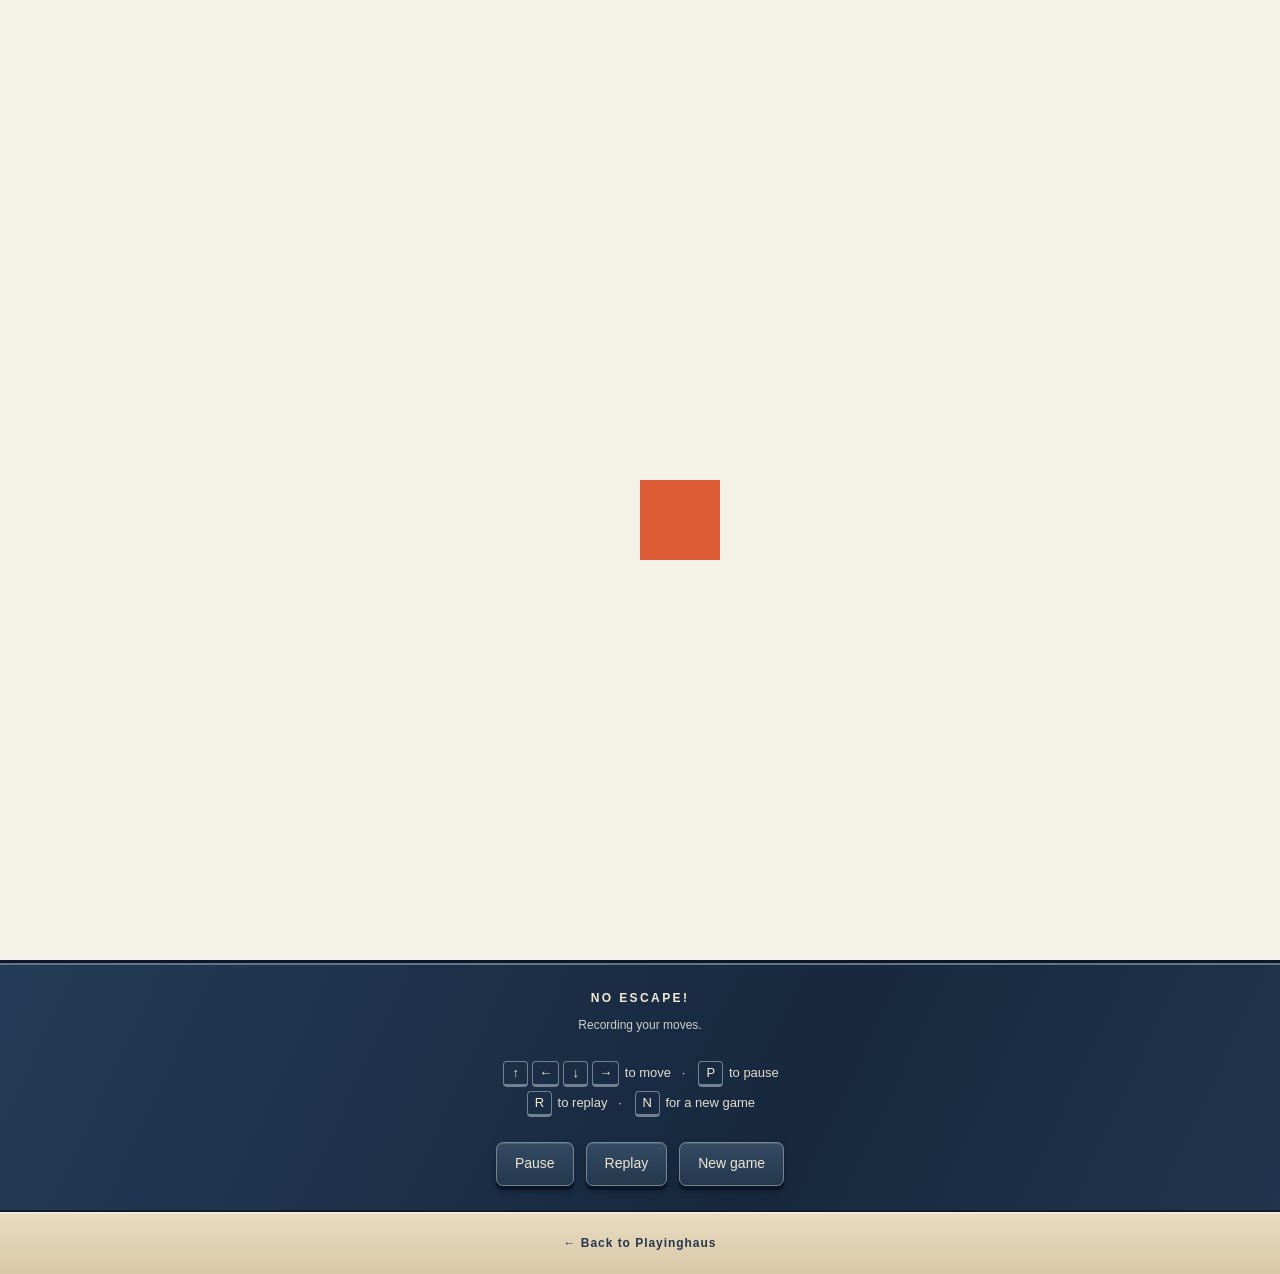
==== no-escape/index.html @ e7e30027 "Publish No Escape and console-style controls for both games" ====
<!doctype html>
<html lang="en">
<head>
  <meta charset="utf-8">
  <meta name="viewport" content="width=device-width, initial-scale=1, viewport-fit=cover">
  <meta name="theme-color" content="#17283e">
  <meta name="description" content="One square. Four walls. Move around, then replay your path.">
  <title>No Escape! — Playinghaus</title>
  <link rel="stylesheet" href="../style.css">
  <script defer src="no-escape.js"></script>
  <script defer src="app.js"></script>
</head>
<body>
<main>
  <canvas id="board" width="128" height="96" tabindex="0" aria-label="No Escape! game board. Use arrow keys to move the square."></canvas>
  <section class="console" aria-label="Game controls">
    <h1 class="console-heading">No Escape!</h1>
    <p id="status" class="status" role="status">Loading…</p>
    <div class="control-bay">
      <div class="touch" role="group" aria-label="Movement controls">
        <div class="dpad">
          <button data-action="1" class="up" aria-label="Move up" disabled>↑</button>
          <button data-action="4" class="left" aria-label="Move left" disabled>←</button>
          <button data-action="3" class="down" aria-label="Move down" disabled>↓</button>
          <button data-action="2" class="right" aria-label="Move right" disabled>→</button>
        </div>
      </div>
      <p class="keyboard"><kbd>↑</kbd><kbd>←</kbd><kbd>↓</kbd><kbd>→</kbd> to move &nbsp; · &nbsp; <kbd>P</kbd> to pause<br><kbd>R</kbd> to replay &nbsp; · &nbsp; <kbd>N</kbd> for a new game</p>
      <div class="toolbar"><button id="pause" disabled>Pause</button><button id="replay" disabled>Replay</button><button id="reset" disabled>New game</button></div>
    </div>
    <p id="error" role="alert" hidden></p>
    <a class="back" href="../">← Back to Playinghaus</a>
  </section>
</main>
<noscript>This game needs JavaScript and WebAssembly enabled.</noscript>
</body>
</html>
---- style.css ----
:root { color-scheme: dark; font: 14px/1.5 Arial, Helvetica, sans-serif; color: #f4ead4; background: #17283e; }
* { box-sizing: border-box; }
body { margin: 0; }
main { width: 100%; }
canvas { display: block; width: 100%; height: auto; aspect-ratio: 4 / 3; image-rendering: pixelated; background: #f4f1e9; }
.console { display: flex; flex-direction: column; align-items: center; min-height: 310px; padding: 26px 24px 0; text-align: center; background: linear-gradient(115deg, #233b56, #17283e 60%, #20354d); border-top: 3px solid #0d1827; box-shadow: inset 0 2px #637487; }
.console-heading { margin: 0; font-size: 12px; font-weight: 700; text-transform: uppercase; letter-spacing: .2em; }
.status { margin: 9px 0 0; min-height: 1.5em; color: #cfceca; font-size: 12px; }
.control-bay { flex: 1; width: 100%; display: flex; flex-direction: column; align-items: center; justify-content: center; gap: 24px; padding: 24px 0; }
.touch { display: none; }
.keyboard { margin: 0; color: #e4ddce; line-height: 2.3; font-size: 13px; }
kbd { display: inline-block; min-width: 25px; margin: 0 2px; border: 1px solid #718092; border-bottom-width: 3px; border-radius: 4px; padding: 0 6px; color: #f4ead4; font: inherit; line-height: 1.7; }
.toolbar { display: flex; flex-wrap: wrap; justify-content: center; gap: 12px; }
button, .back { -webkit-tap-highlight-color: transparent; font: inherit; cursor: pointer; touch-action: manipulation; }
button { border: 1px solid #778493; border-radius: 7px; min-height: 44px; padding: 8px 18px; color: #eee5d2; background: linear-gradient(#344b63, #24384e); box-shadow: 0 4px 0 #0b1523, 0 5px 6px #0b152380, inset 0 1px #ffffff24; transition: transform 80ms ease, box-shadow 80ms ease, filter 100ms ease; }
button:active:not(:disabled), button.pressed:not(:disabled) { transform: translateY(4px); box-shadow: 0 0 0 #0b1523, inset 0 2px 4px #0006; }
button:disabled { opacity: .45; cursor: default; }
@media (hover: hover) { button:hover:not(:disabled) { filter: brightness(1.12); } .back:hover { background: #eee1c7; } }
a:focus-visible, button:focus-visible, canvas:focus-visible { outline: 3px solid #ffc04a; outline-offset: -3px; }
.back { display: flex; align-items: center; justify-content: center; gap: 9px; width: calc(100% + 48px); min-height: 64px; padding: 16px 24px max(16px, env(safe-area-inset-bottom)); background: linear-gradient(#e9dcc2, #d9c8a8); color: #26364a; box-shadow: inset 0 2px #fff6; border-top: 2px solid #101b2b; text-decoration: none; font-size: 12px; font-weight: 700; letter-spacing: .08em; }
.back:focus-visible { outline-color: #243b56; }
#error { max-width: 620px; color: #ffe0ad; padding: 12px; border: 1px solid #e6a761; }
noscript { display: block; padding: 16px; text-align: center; }
@media (max-width: 760px), (pointer: coarse) {
  .console { min-height: calc(100svh - 75vw); padding-top: 22px; }
  .control-bay { padding: 30px 0; gap: 30px; }
  .keyboard { display: none; }
  .touch { display: flex; align-items: center; justify-content: center; gap: clamp(20px, 7vw, 44px); width: 100%; }
  .dpad { display: grid; grid-template: repeat(3, 58px) / repeat(3, 58px); gap: 5px; }
  .dpad button { padding: 0; border-radius: 9px; border-color: #748392; background: linear-gradient(#364b62, #24364d); font-size: 23px; color: #f0e6ce; box-shadow: 0 5px 0 #080f1a, 0 7px 9px #080f1a99, inset 0 2px #ffffff24; }
  .dpad .up { grid-area: 1 / 2; } .dpad .left { grid-area: 2 / 1; } .dpad .right { grid-area: 2 / 3; } .dpad .down { grid-area: 3 / 2; }
  .dpad button:active:not(:disabled), .dpad button.pressed:not(:disabled) { transform: translateY(5px); box-shadow: inset 0 2px 4px #0006; }
  .greet { width: 66px; height: 66px; padding: 0; border-radius: 50%; border-color: #ffc352; background: linear-gradient(#ffba32, #e99710); color: #33230b; font-size: 11px; font-weight: 700; box-shadow: 0 5px 0 #87500b, 0 7px 9px #080f1a99, inset 0 2px #ffe29a; }
  .toolbar button:first-child { background: linear-gradient(#ef7237, #cb481c); border-color: #ff9b64; color: #fff7ec; box-shadow: 0 4px 0 #79290f, 0 5px 6px #0b152380, inset 0 1px #ffffff45; }
  .toolbar button:active:not(:disabled) { box-shadow: inset 0 2px 4px #0006; }
  .toolbar { gap: 14px; }
  .toolbar button { font-size: 12px; }
}
@media (max-width: 350px) { .dpad { grid-template: repeat(3, 52px) / repeat(3, 52px); } .touch { gap: 18px; } .greet { width: 58px; height: 58px; } }
@media (prefers-reduced-motion: reduce) { button { transition: none; } }
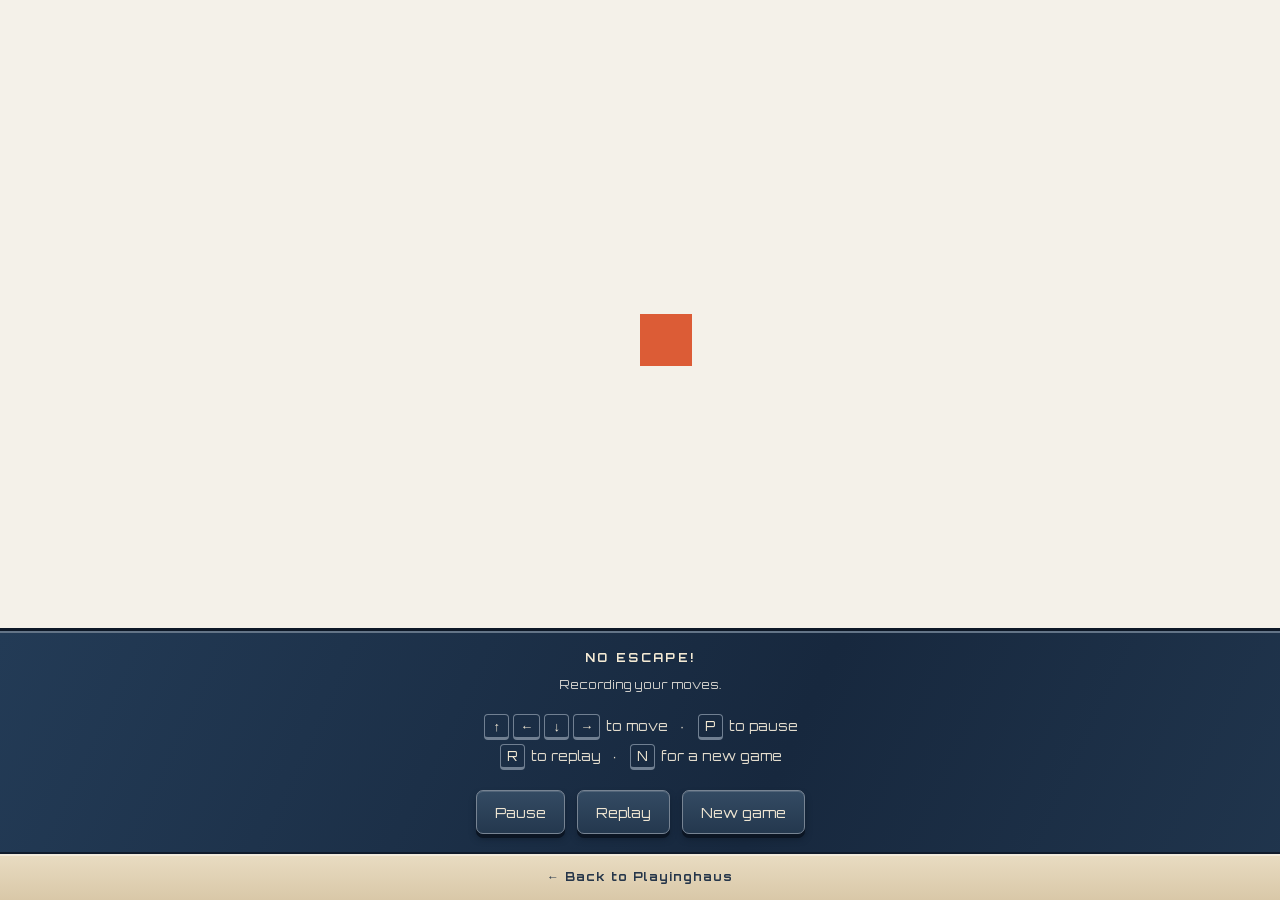
==== commit dc5496b1: "Publish Playinghaus carousel, responsive consoles and chrome arc (f83d08f)" ====
--- a/no-escape/index.html
+++ b/no-escape/index.html
@@ -6,13 +6,15 @@
   <meta name="theme-color" content="#17283e">
   <meta name="description" content="One square. Four walls. Move around, then replay your path.">
   <title>No Escape! — Playinghaus</title>
-  <link rel="stylesheet" href="../style.css">
-  <script defer src="no-escape.js"></script>
-  <script defer src="app.js"></script>
+  <link rel="preload" href="../fonts/orbitron-latin.woff2" as="font" type="font/woff2" crossorigin>
+  <link rel="stylesheet" href="../fonts.css?v=orbitron-1">
+  <link rel="stylesheet" href="../style.css?v=orbitron-1">
+  <script defer src="no-escape.js?v=runner-1"></script>
+  <script defer src="app.js?v=runner-1"></script>
 </head>
 <body>
 <main>
-  <canvas id="board" width="128" height="96" tabindex="0" aria-label="No Escape! game board. Use arrow keys to move the square."></canvas>
+  <div class="screen"><canvas id="board" width="128" height="96" tabindex="0" aria-label="No Escape! game board. Use arrow keys to move the square."></canvas></div>
   <section class="console" aria-label="Game controls">
     <h1 class="console-heading">No Escape!</h1>
     <p id="status" class="status" role="status">Loading…</p>
--- a/fonts.css
+++ b/fonts.css
@@ -0,0 +1,9 @@
+/* Google Fonts Orbitron v35, unmodified Latin variable webfont. See fonts/OFL-Orbitron.txt. */
+@font-face {
+  font-family: 'Orbitron';
+  font-style: normal;
+  font-weight: 400 900;
+  font-display: swap;
+  src: url('fonts/orbitron-latin.woff2') format('woff2');
+}
+:root { --font-ui: 'Orbitron', Arial, Helvetica, sans-serif; }
--- a/style.css
+++ b/style.css
@@ -1,12 +1,14 @@
-:root { color-scheme: dark; font: 14px/1.5 Arial, Helvetica, sans-serif; color: #f4ead4; background: #17283e; }
+:root { color-scheme: dark; font: 14px/1.5 var(--font-ui); color: #f4ead4; background: #17283e; }
 * { box-sizing: border-box; }
 body { margin: 0; }
-main { width: 100%; }
-canvas { display: block; width: 100%; height: auto; aspect-ratio: 4 / 3; image-rendering: pixelated; background: #f4f1e9; }
-.console { display: flex; flex-direction: column; align-items: center; min-height: 310px; padding: 26px 24px 0; text-align: center; background: linear-gradient(115deg, #233b56, #17283e 60%, #20354d); border-top: 3px solid #0d1827; box-shadow: inset 0 2px #637487; }
+/* Reserve the controls' natural height; only the display yields space. */
+main { width: 100%; height: 100vh; height: 100dvh; display: flex; flex-direction: column; }
+.screen { flex: 0 1 75vw; min-height: 96px; container-type: size; background: #f4f1e9; }
+canvas { display: block; margin: 0 auto; width: min(100cqw, calc(100cqh * 4 / 3)); height: auto; aspect-ratio: 4 / 3; image-rendering: pixelated; background: #f4f1e9; }
+.console { display: flex; flex: 1 0 auto; flex-direction: column; align-items: center; padding: clamp(8px, 2dvh, 22px) 24px 0; text-align: center; background: linear-gradient(115deg, #233b56, #17283e 60%, #20354d); border-top: 3px solid #0d1827; box-shadow: inset 0 2px #637487; }
 .console-heading { margin: 0; font-size: 12px; font-weight: 700; text-transform: uppercase; letter-spacing: .2em; }
 .status { margin: 9px 0 0; min-height: 1.5em; color: #cfceca; font-size: 12px; }
-.control-bay { flex: 1; width: 100%; display: flex; flex-direction: column; align-items: center; justify-content: center; gap: 24px; padding: 24px 0; }
+.control-bay { flex: 1; width: 100%; display: flex; flex-direction: column; align-items: center; justify-content: center; gap: clamp(10px, 2dvh, 20px); padding: clamp(10px, 2dvh, 20px) 0; }
 .touch { display: none; }
 .keyboard { margin: 0; color: #e4ddce; line-height: 2.3; font-size: 13px; }
 kbd { display: inline-block; min-width: 25px; margin: 0 2px; border: 1px solid #718092; border-bottom-width: 3px; border-radius: 4px; padding: 0 6px; color: #f4ead4; font: inherit; line-height: 1.7; }
@@ -17,16 +19,14 @@
 button:disabled { opacity: .45; cursor: default; }
 @media (hover: hover) { button:hover:not(:disabled) { filter: brightness(1.12); } .back:hover { background: #eee1c7; } }
 a:focus-visible, button:focus-visible, canvas:focus-visible { outline: 3px solid #ffc04a; outline-offset: -3px; }
-.back { display: flex; align-items: center; justify-content: center; gap: 9px; width: calc(100% + 48px); min-height: 64px; padding: 16px 24px max(16px, env(safe-area-inset-bottom)); background: linear-gradient(#e9dcc2, #d9c8a8); color: #26364a; box-shadow: inset 0 2px #fff6; border-top: 2px solid #101b2b; text-decoration: none; font-size: 12px; font-weight: 700; letter-spacing: .08em; }
+.back { display: flex; flex-shrink: 0; align-items: center; justify-content: center; gap: 9px; width: calc(100% + 48px); min-height: 48px; padding: 12px 24px max(12px, env(safe-area-inset-bottom)); background: linear-gradient(#e9dcc2, #d9c8a8); color: #26364a; box-shadow: inset 0 2px #fff6; border-top: 2px solid #101b2b; text-decoration: none; font-size: 12px; font-weight: 700; letter-spacing: .08em; }
 .back:focus-visible { outline-color: #243b56; }
 #error { max-width: 620px; color: #ffe0ad; padding: 12px; border: 1px solid #e6a761; }
 noscript { display: block; padding: 16px; text-align: center; }
 @media (max-width: 760px), (pointer: coarse) {
-  .console { min-height: calc(100svh - 75vw); padding-top: 22px; }
-  .control-bay { padding: 30px 0; gap: 30px; }
   .keyboard { display: none; }
   .touch { display: flex; align-items: center; justify-content: center; gap: clamp(20px, 7vw, 44px); width: 100%; }
-  .dpad { display: grid; grid-template: repeat(3, 58px) / repeat(3, 58px); gap: 5px; }
+  .dpad { --key-size: clamp(44px, 7dvh, 58px); display: grid; grid-template: repeat(3, var(--key-size)) / repeat(3, var(--key-size)); gap: 5px; }
   .dpad button { padding: 0; border-radius: 9px; border-color: #748392; background: linear-gradient(#364b62, #24364d); font-size: 23px; color: #f0e6ce; box-shadow: 0 5px 0 #080f1a, 0 7px 9px #080f1a99, inset 0 2px #ffffff24; }
   .dpad .up { grid-area: 1 / 2; } .dpad .left { grid-area: 2 / 1; } .dpad .right { grid-area: 2 / 3; } .dpad .down { grid-area: 3 / 2; }
   .dpad button:active:not(:disabled), .dpad button.pressed:not(:disabled) { transform: translateY(5px); box-shadow: inset 0 2px 4px #0006; }
@@ -36,5 +36,17 @@
   .toolbar { gap: 14px; }
   .toolbar button { font-size: 12px; }
 }
-@media (max-width: 350px) { .dpad { grid-template: repeat(3, 52px) / repeat(3, 52px); } .touch { gap: 18px; } .greet { width: 58px; height: 58px; } }
+@media (max-width: 350px) { .touch { gap: 18px; } .greet { width: 58px; height: 58px; } .toolbar { gap: 8px; } .toolbar button { padding-inline: 12px; } }
+/* A landscape handset becomes a handheld console, without tiny controls. */
+@media (min-width: 600px) and (max-height: 500px) {
+  main { flex-direction: row; }
+  .screen { flex: 1 1 0; min-width: 128px; min-height: 100%; display: grid; align-content: center; }
+  .console { flex: 0 0 320px; min-width: 0; padding-inline: 16px; padding-top: max(8px, env(safe-area-inset-top)); }
+  .back { width: calc(100% + 32px); }
+  .status { margin-top: 6px; }
+  .control-bay { gap: 10px; padding: 10px 0; }
+  .touch { gap: 18px; }
+  .toolbar { gap: 8px; }
+  .toolbar button { padding-inline: 12px; }
+}
 @media (prefers-reduced-motion: reduce) { button { transition: none; } }
